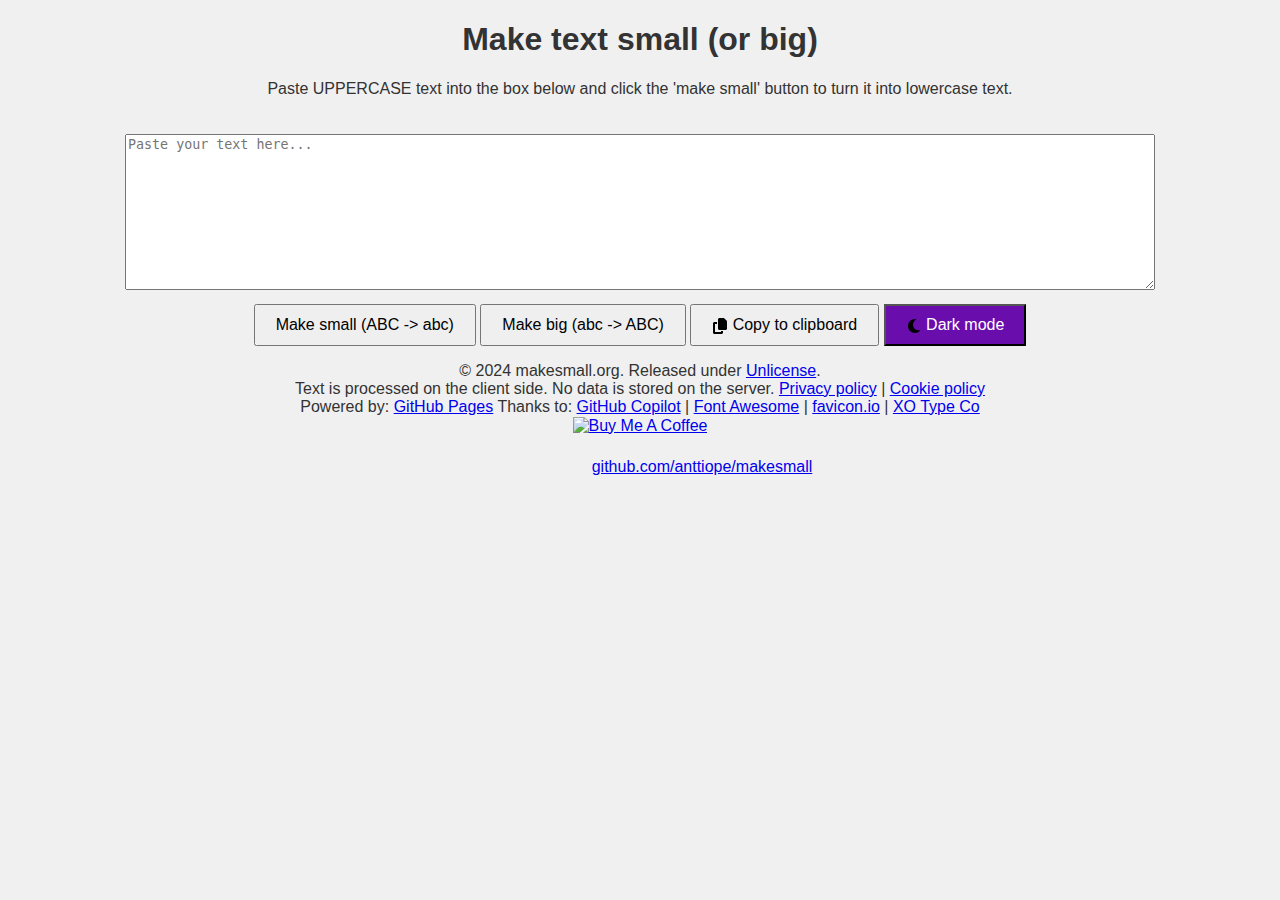
==== index.html @ 3c438509 "Cookieless coffee" ====
<!DOCTYPE html>
<html lang="en">
<head>
    <script defer data-domain="makesmall.org" src="https://plausible.io/js/script.js"></script>
    <meta charset="UTF-8">
    <meta name="viewport" content="width=device-width, initial-scale=1.0">
    <meta name="description" content="Easily convert text between UPPERCASE and lowercase with this simple online tool. Perfect for quick text transformations and formatting needs. Try it now!">
    <meta name="keywords" content="make text small, lowercase, make lowercase, make text capital, capital letters, make text big, change lowercase, uppercase, text size, big text, small text, change case, big letters, small letters, change text size, change size, minuscule, majuscule">
    
    <title>makesmall.org - from UPPERCASE to lowercase easily!</title>
    <link rel="stylesheet" href="/css/styles.css">
    
    <link rel="icon" href="/favicon.ico" type="image/x-icon">
    <!-- This favicon was generated using the free tool favicon.io using the following font:
    Font Title: Big Shoulders Text
    Font Author: Copyright 2019 The Big Shoulders Project Authors (https://github.com/xotypeco/big_shoulders)
    Font Source: https://fonts.gstatic.com/s/bigshoulderstext/v24/55xEezRtP9G3CGPIf49hxc8P0eytUxB2l66LmF6xc3kA3Y-q3TIPNl6P2pc.ttf
    Font License: SIL Open Font License, 1.1 (http://scripts.sil.org/OFL)) --> 
</head>
<body>
    <h1>Make text small (or big)</h1>
    <p>Paste UPPERCASE text into the box below and click the 'make small' button to turn it into lowercase text.</p>
    
    <!-- Text box and button -->
    <textarea id="textBox" rows="10" cols="50" placeholder="Paste your text here..."></textarea><br>
    <button onclick="makeSmall()">Make small (ABC -> abc)</button>
    <button onclick="makeBig()">Make big (abc -> ABC)</button>
    <button onclick="copyToClipboard()"><img src="/icons/copy-solid.svg" alt="Copy button" class="icon"> Copy to clipboard</button>
    <button id="theme-toggle" class="light-dark-toggle"><img src="/icons/moon-solid.svg" alt="Dark mode button" class="icon"> Dark mode</button>
    
    <script src="/js/script.js"></script>
    <footer>
  	<p>© 2024 makesmall.org. Released under <a href="https://unlicense.org/">Unlicense</a>.<br>
 	Text is processed on the client side. No data is stored on the server.
		<a href="https://makesmall.org/privacypolicy.html">Privacy policy</a> |
		<a href="https://makesmall.org/cookiepolicy.html">Cookie policy</a><br>
	Powered by: <a href="https://pages.github.com/">GitHub Pages</a> 
	Thanks to: <a href="https://github.com/features/copilot">GitHub Copilot</a> |
	<a href="https://fontawesome.com/">Font Awesome</a> |
	<a href="https://favicon.io/">favicon.io</a> |
	<a href="https://github.com/xotypeco/big_shoulders">XO Type Co</a><br>
	<a href="https://www.buymeacoffee.com/anttiope" target="_blank"><img src="https://cdn.buymeacoffee.com/buttons/v2/default-yellow.png" alt="Buy Me A Coffee" style="height: 60px !important;width: 217px !important;"></a></p>
	<div class="inline-container">
		<iframe src="https://github.com/sponsors/anttiope/button" title="Sponsor anttiope" height="32" width="114" style="border: 0; border-radius: 6px;"></iframe>
		<a href="https://github.com/anttiope/makesmall">github.com/anttiope/makesmall</a>
	</div>
    </footer>
</body>
</html>
---- css/styles.css ----
/* Default styles for desktop */
body {
  font-family: Arial, sans-serif;
  text-align: center;
  margin: 0;
  padding: 0;
  background-color: #f0f0f0;
  color: #333;
  transition: background-color 0.3s, color 0.3s;
}
.dark-mode {
  background-color: #121212; /* dark grey */
  color: #e0e0e0; /* light grey */
}
.inline-container {
  display: flex;
  align-items: center;
  justify-content: center;
  gap: 10px;
}
.inline-container iframe,
.inline-container a {
  display: inline-block;
  vertical-align: middle;
}
textarea {
  margin-top: 20px;
  width: 80%;
  height: 150px;
  transition: background-color 0.3s, color 0.3s;
}
.dark-mode textarea {
  background-color: #333333;
  color: #e0e0e0;
}

button {
  margin-top: 10px;
  padding: 10px 20px;
  font-size: 16px;
  transition: background-color 0.3s, color 0.3s;
}
img {
  width: 16px;
  height: 16px;
  vertical-align: middle;
}
.dark-mode img {
  width: 16px;
  height: 16px;
  filter: invert(100%);
  vertical-align: middle;
}
button:hover {
  background-color: #dddddd;
  color: #000000;
}
button i {
  margin-right: 8px;
}
.dark-mode button {
  background-color: #444444;
  color: #e0e0e0;
}
.dark-mode button:hover {
  background-color: #555555;
  color: #ffffff;
}
button.light-dark-toggle {
  background-color: #6a0dad;
  color: #ffffff;
}
button.light-dark-toggle:hover {
  background-color: #8a2be2;
}
.dark-mode button.light-dark-toggle {
  background-color: #6a0dad;
  color: #ffffff;
}
.dark-mode button.light-dark-toggle:hover {
  background-color: #8a2be2;
}

/* Styles for mobile devices */
@media (max-width: 600px) {
  textarea {
    width: 95%;
    height: 100px;
  }

  button {
    width: 100%;
    padding: 15px;
  }
}
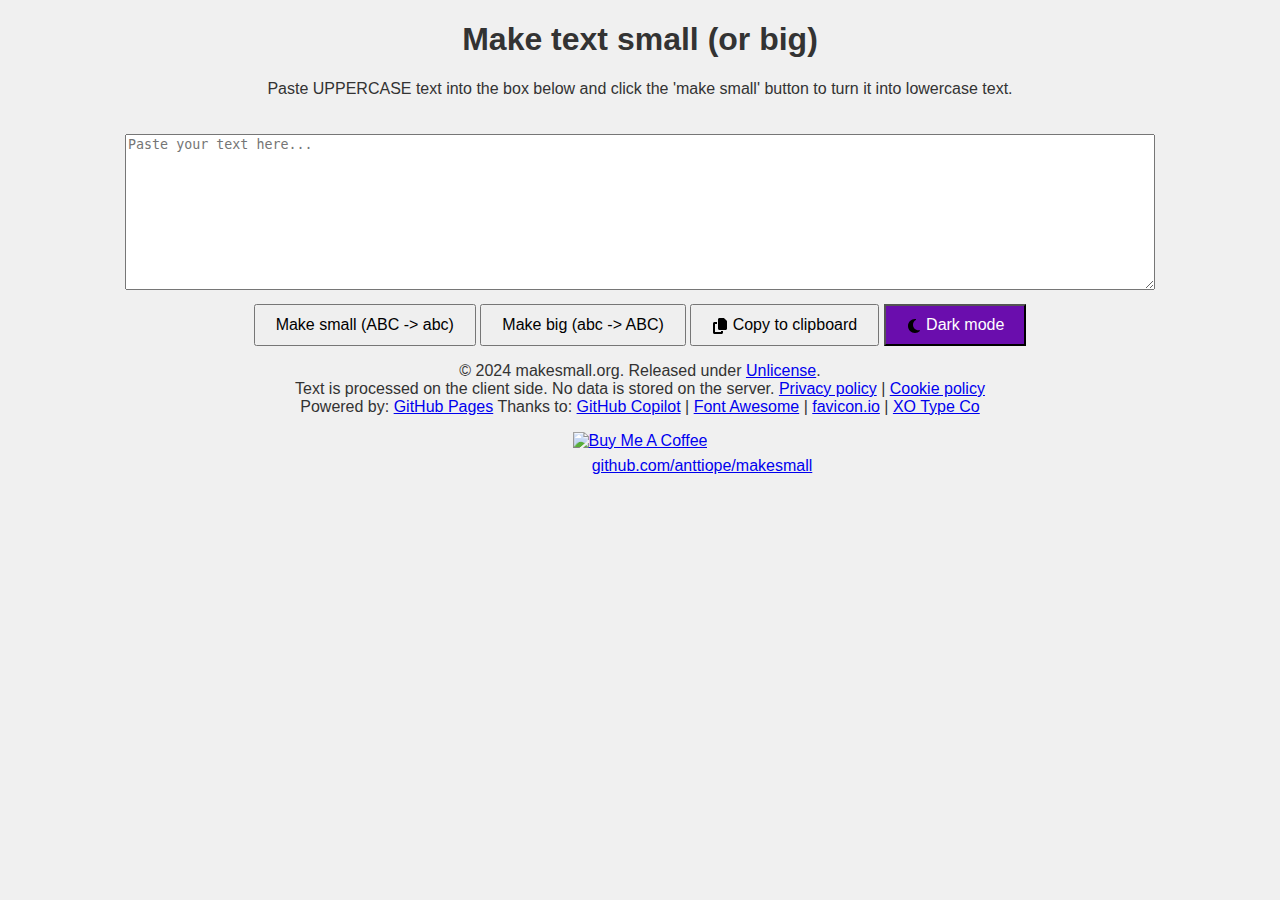
==== commit 1685e77d: "Update css" ====
--- a/index.html
+++ b/index.html
@@ -38,8 +38,8 @@
 	Thanks to: <a href="https://github.com/features/copilot">GitHub Copilot</a> |
 	<a href="https://fontawesome.com/">Font Awesome</a> |
 	<a href="https://favicon.io/">favicon.io</a> |
-	<a href="https://github.com/xotypeco/big_shoulders">XO Type Co</a><br>
-	<a href="https://www.buymeacoffee.com/anttiope" target="_blank"><img src="https://cdn.buymeacoffee.com/buttons/v2/default-yellow.png" alt="Buy Me A Coffee" style="height: 60px !important;width: 217px !important;"></a></p>
+	<a href="https://github.com/xotypeco/big_shoulders">XO Type Co</a></p>
+	<a href="https://www.buymeacoffee.com/anttiope" target="_blank"><img src="https://cdn.buymeacoffee.com/buttons/v2/default-yellow.png" alt="Buy Me A Coffee" style="height: 60px !important;width: 217px !important;"></a>
 	<div class="inline-container">
 		<iframe src="https://github.com/sponsors/anttiope/button" title="Sponsor anttiope" height="32" width="114" style="border: 0; border-radius: 6px;"></iframe>
 		<a href="https://github.com/anttiope/makesmall">github.com/anttiope/makesmall</a>
--- a/css/styles.css
+++ b/css/styles.css
@@ -40,12 +40,12 @@
   font-size: 16px;
   transition: background-color 0.3s, color 0.3s;
 }
-img {
+img[src$=".svg"] {
   width: 16px;
   height: 16px;
   vertical-align: middle;
 }
-.dark-mode img {
+.dark-mode img[src$=".svg"] {
   width: 16px;
   height: 16px;
   filter: invert(100%);
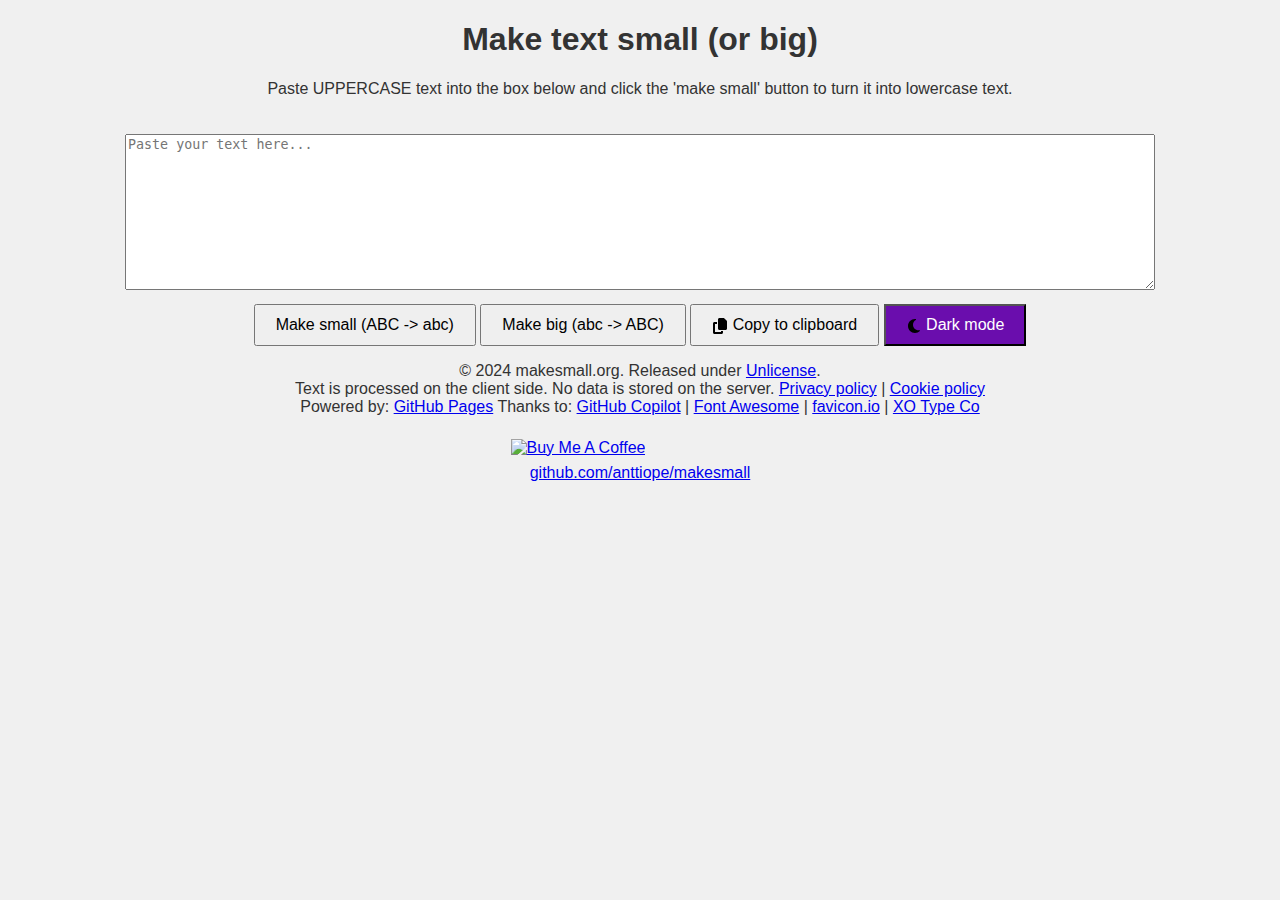
==== commit 29be18f0: "Update index.html" ====
--- a/index.html
+++ b/index.html
@@ -39,11 +39,12 @@
 	<a href="https://fontawesome.com/">Font Awesome</a> |
 	<a href="https://favicon.io/">favicon.io</a> |
 	<a href="https://github.com/xotypeco/big_shoulders">XO Type Co</a></p>
-	<a href="https://www.buymeacoffee.com/anttiope" target="_blank"><img src="https://cdn.buymeacoffee.com/buttons/v2/default-yellow.png" alt="Buy Me A Coffee" style="height: 60px !important;width: 217px !important;"></a>
+	
 	<div class="inline-container">
+        <a href="https://www.buymeacoffee.com/anttiope" target="_blank"><img src="https://cdn.buymeacoffee.com/buttons/v2/default-yellow.png" alt="Buy Me A Coffee" style="height: 32px;"></a>
 		<iframe src="https://github.com/sponsors/anttiope/button" title="Sponsor anttiope" height="32" width="114" style="border: 0; border-radius: 6px;"></iframe>
-		<a href="https://github.com/anttiope/makesmall">github.com/anttiope/makesmall</a>
 	</div>
+    <a href="https://github.com/anttiope/makesmall">github.com/anttiope/makesmall</a>
     </footer>
 </body>
 </html>
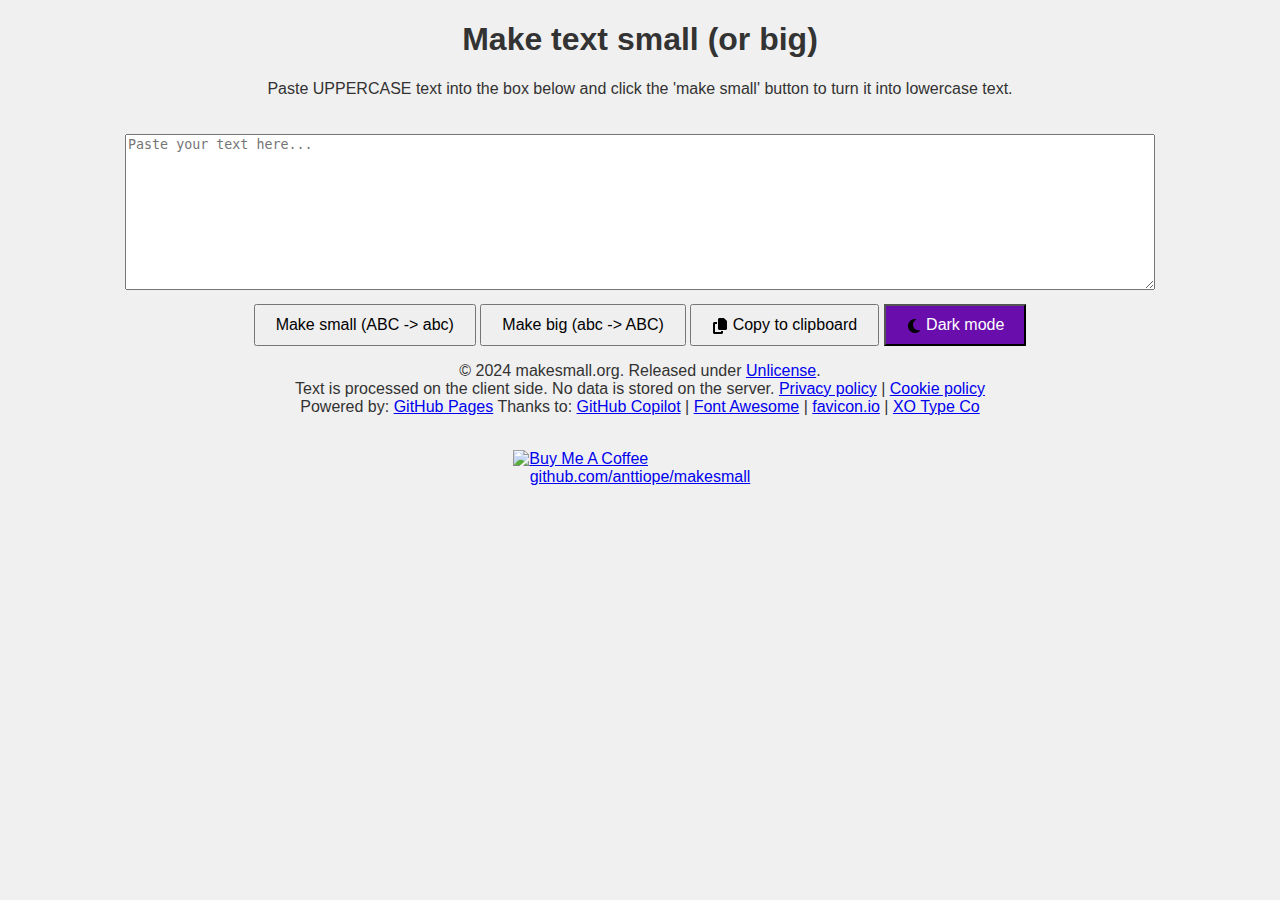
==== commit 66d2cc13: "Update index.html" ====
--- a/index.html
+++ b/index.html
@@ -40,10 +40,10 @@
 	<a href="https://favicon.io/">favicon.io</a> |
 	<a href="https://github.com/xotypeco/big_shoulders">XO Type Co</a></p>
 	
-	<div class="inline-container">
+	<!--<div class="inline-container">-->
         <a href="https://www.buymeacoffee.com/anttiope" target="_blank"><img src="https://cdn.buymeacoffee.com/buttons/v2/default-yellow.png" alt="Buy Me A Coffee" style="height: 32px;"></a>
-		<iframe src="https://github.com/sponsors/anttiope/button" title="Sponsor anttiope" height="32" width="114" style="border: 0; border-radius: 6px;"></iframe>
-	</div>
+		<iframe src="https://github.com/sponsors/anttiope/button" title="Sponsor anttiope" height="32" width="114" style="border: 0; border-radius: 6px;"></iframe><br>
+	<!--</div>-->
     <a href="https://github.com/anttiope/makesmall">github.com/anttiope/makesmall</a>
     </footer>
 </body>
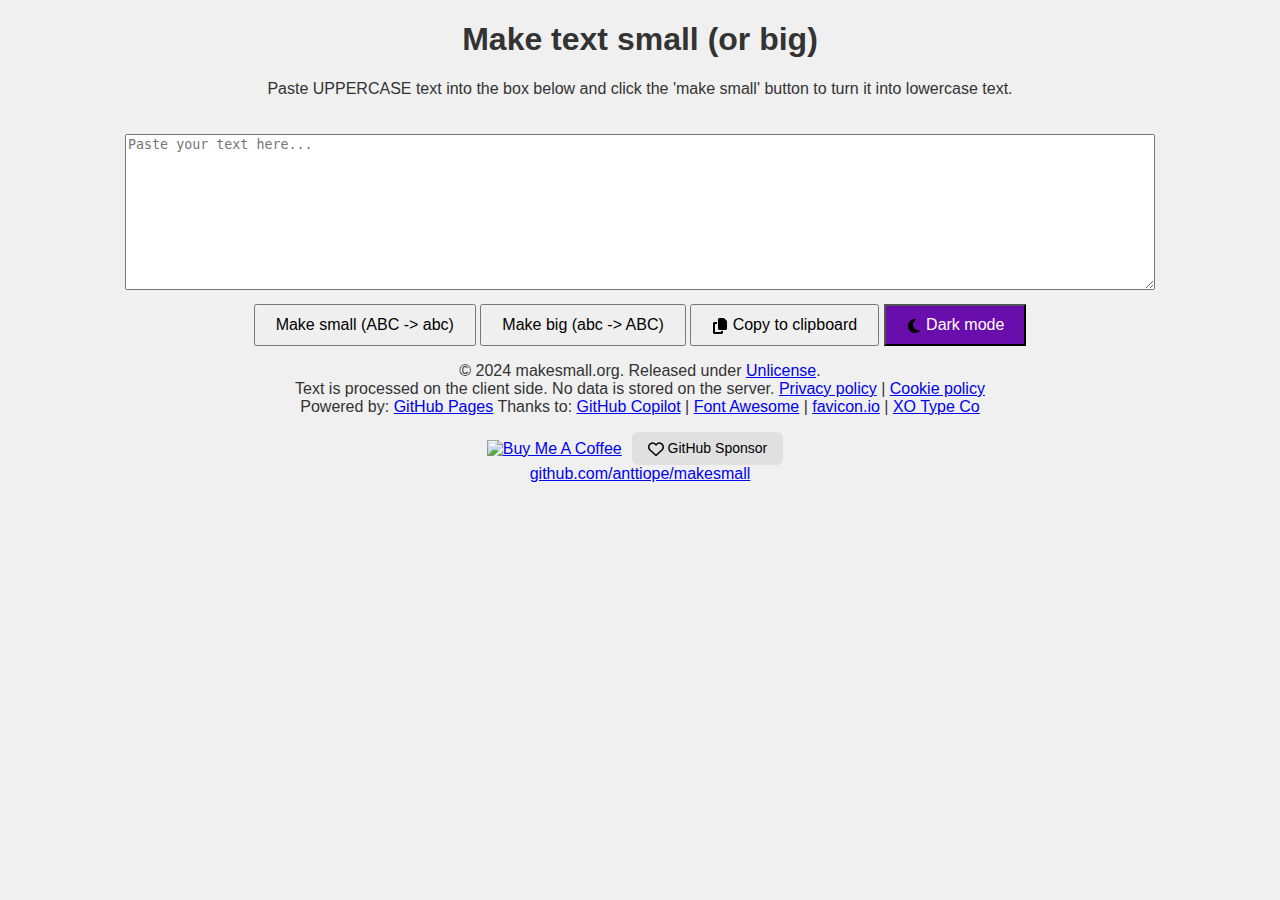
==== commit 22abb533: "Update index.html and styles.css" ====
--- a/index.html
+++ b/index.html
@@ -40,10 +40,13 @@
 	<a href="https://favicon.io/">favicon.io</a> |
 	<a href="https://github.com/xotypeco/big_shoulders">XO Type Co</a></p>
 	
-	<!--<div class="inline-container">-->
+	<div class="inline-container">
         <a href="https://www.buymeacoffee.com/anttiope" target="_blank"><img src="https://cdn.buymeacoffee.com/buttons/v2/default-yellow.png" alt="Buy Me A Coffee" style="height: 32px;"></a>
-		<iframe src="https://github.com/sponsors/anttiope/button" title="Sponsor anttiope" height="32" width="114" style="border: 0; border-radius: 6px;"></iframe><br>
-	<!--</div>-->
+		<!--<iframe src="https://github.com/sponsors/anttiope/button" title="Sponsor anttiope" height="32" width="114" style="border: 0; border-radius: 6px;"></iframe><br>-->
+        <a href="https://github.com/sponsors/anttiope" class="github-sponsor-button">
+            <img src="/icons/heart-regular.svg" alt="GitHub Sponsor" class="icon"> GitHub Sponsor
+        </a><br>
+	</div>
     <a href="https://github.com/anttiope/makesmall">github.com/anttiope/makesmall</a>
     </footer>
 </body>
--- a/css/styles.css
+++ b/css/styles.css
@@ -39,6 +39,7 @@
   padding: 10px 20px;
   font-size: 16px;
   transition: background-color 0.3s, color 0.3s;
+  cursor: pointer;
 }
 img[src$=".svg"] {
   width: 16px;
@@ -73,12 +74,20 @@
 button.light-dark-toggle:hover {
   background-color: #8a2be2;
 }
-.dark-mode button.light-dark-toggle {
-  background-color: #6a0dad;
-  color: #ffffff;
+
+.github-sponsor-button {
+  padding: 8px 16px;
+  font-size: 14px;
+  font-weight: lighter;
+  color: #000;
+  background-color: #e0e0e0;
+  border: none;
+  border-radius: 6px;
+  text-decoration: none;
+  cursor: pointer;
 }
-.dark-mode button.light-dark-toggle:hover {
-  background-color: #8a2be2;
+.github-sponsor-button:hover {
+  background-color: #a3a3a3;
 }
 
 /* Styles for mobile devices */
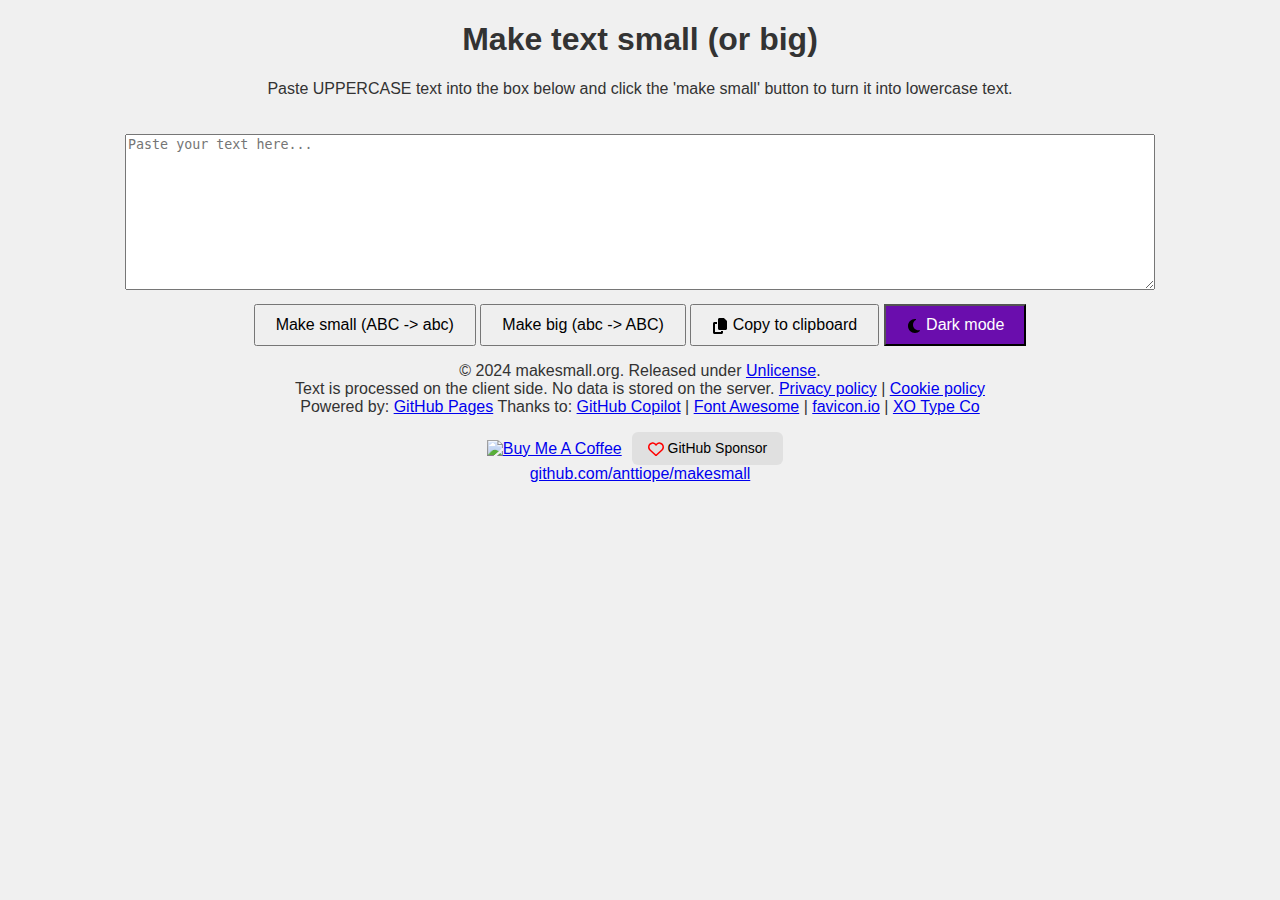
==== commit b66c256f: "Update styles.css and index.html" ====
--- a/index.html
+++ b/index.html
@@ -44,7 +44,8 @@
         <a href="https://www.buymeacoffee.com/anttiope" target="_blank"><img src="https://cdn.buymeacoffee.com/buttons/v2/default-yellow.png" alt="Buy Me A Coffee" style="height: 32px;"></a>
 		<!--<iframe src="https://github.com/sponsors/anttiope/button" title="Sponsor anttiope" height="32" width="114" style="border: 0; border-radius: 6px;"></iframe><br>-->
         <a href="https://github.com/sponsors/anttiope" class="github-sponsor-button">
-            <img src="/icons/heart-regular.svg" alt="GitHub Sponsor" class="icon"> GitHub Sponsor
+            <img src="/icons/heart-regular.svg" alt="GitHub Sponsor" class="heart-icon">
+            GitHub Sponsor
         </a><br>
 	</div>
     <a href="https://github.com/anttiope/makesmall">github.com/anttiope/makesmall</a>
--- a/css/styles.css
+++ b/css/styles.css
@@ -52,6 +52,14 @@
   filter: invert(100%);
   vertical-align: middle;
 }
+img.heart-icon {
+  width: 16px;
+  height: 16px;
+  vertical-align: middle;
+}
+.dark-mode img.heart-icon {
+  filter: none;
+}
 button:hover {
   background-color: #dddddd;
   color: #000000;
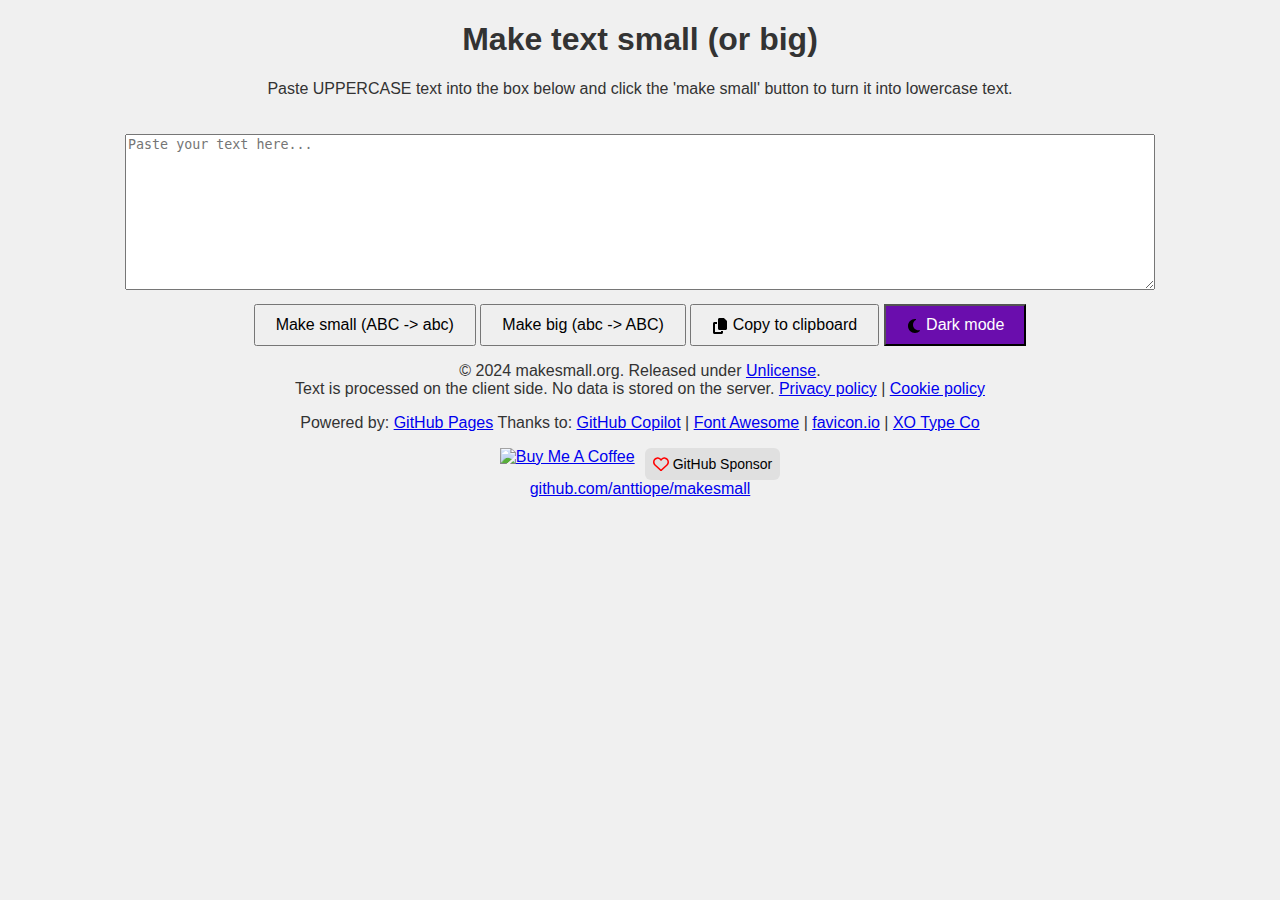
==== commit 33e64c54: "Update styles.css and index.html" ====
--- a/index.html
+++ b/index.html
@@ -33,8 +33,8 @@
   	<p>© 2024 makesmall.org. Released under <a href="https://unlicense.org/">Unlicense</a>.<br>
  	Text is processed on the client side. No data is stored on the server.
 		<a href="https://makesmall.org/privacypolicy.html">Privacy policy</a> |
-		<a href="https://makesmall.org/cookiepolicy.html">Cookie policy</a><br>
-	Powered by: <a href="https://pages.github.com/">GitHub Pages</a> 
+		<a href="https://makesmall.org/cookiepolicy.html">Cookie policy</a></p>
+	<p>Powered by: <a href="https://pages.github.com/">GitHub Pages</a> 
 	Thanks to: <a href="https://github.com/features/copilot">GitHub Copilot</a> |
 	<a href="https://fontawesome.com/">Font Awesome</a> |
 	<a href="https://favicon.io/">favicon.io</a> |
@@ -46,7 +46,7 @@
         <a href="https://github.com/sponsors/anttiope" class="github-sponsor-button">
             <img src="/icons/heart-regular.svg" alt="GitHub Sponsor" class="heart-icon">
             GitHub Sponsor
-        </a><br>
+        </a>
 	</div>
     <a href="https://github.com/anttiope/makesmall">github.com/anttiope/makesmall</a>
     </footer>
--- a/css/styles.css
+++ b/css/styles.css
@@ -20,8 +20,8 @@
 }
 .inline-container iframe,
 .inline-container a {
-  display: inline-block;
-  vertical-align: middle;
+  display: flex;
+  align-items: center;
 }
 textarea {
   margin-top: 20px;
@@ -84,7 +84,7 @@
 }
 
 .github-sponsor-button {
-  padding: 8px 16px;
+  padding: 8px 8px;
   font-size: 14px;
   font-weight: lighter;
   color: #000;
@@ -96,6 +96,15 @@
 }
 .github-sponsor-button:hover {
   background-color: #a3a3a3;
+}
+.github-sponsor-button img {
+  margin-right: 4px;
+}
+.dark-mode a {
+  color: #8BC34A;
+}
+.dark-mode .github-sponsor-button {
+  color: #000000;
 }
 
 /* Styles for mobile devices */
